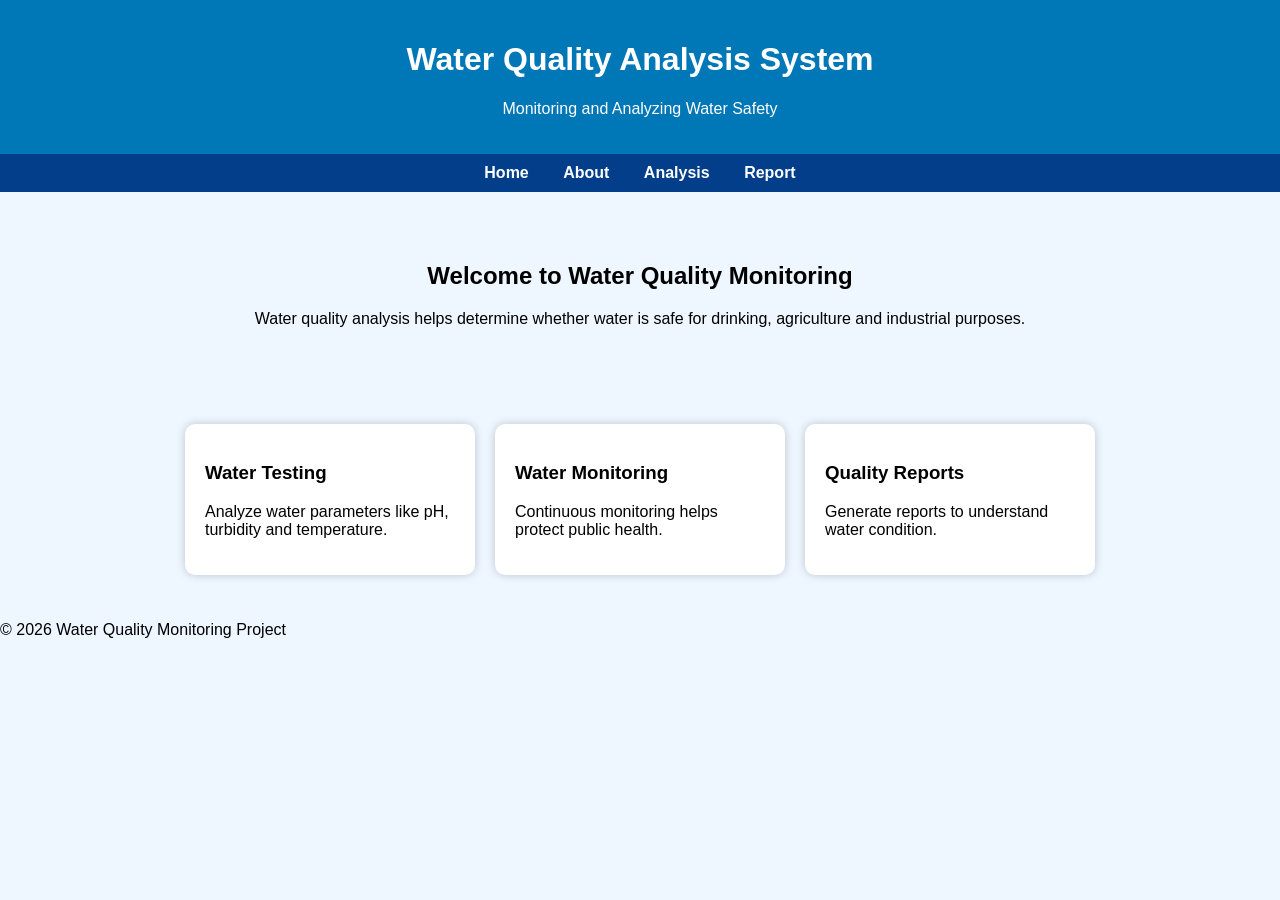
==== index.html @ 038f978b "Project Completed" ====
<!DOCTYPE html>
<html>
<head>
<title>Water Quality Analysis</title>
<link rel="stylesheet" href="style.css">
</head>

<body>

<header>
<h1>Water Quality Analysis System</h1>
<p>Monitoring and Analyzing Water Safety</p>
</header>

<nav>
<a href="index.html">Home</a>
<a href="about.html">About</a>
<a href="analysis.html">Analysis</a>
<a href="report.html">Report</a>
</nav>

<section class="hero">
<h2>Welcome to Water Quality Monitoring</h2>

<p>
Water quality analysis helps determine whether water is safe
for drinking, agriculture and industrial purposes.
</p>

</section>

<section class="features">

<div class="card">
<h3>Water Testing</h3>
<p>Analyze water parameters like pH, turbidity and temperature.</p>
</div>

<div class="card">
<h3>Water Monitoring</h3>
<p>Continuous monitoring helps protect public health.</p>
</div>

<div class="card">
<h3>Quality Reports</h3>
<p>Generate reports to understand water condition.</p>
</div>

</section>

<footer>
<p>© 2026 Water Quality Monitoring Project</p>
</footer>

</body>
</html>
---- style.css ----
body{
font-family: Arial;
margin:0;
background:#eef6ff;
}

header{
background:#0077b6;
color:white;
text-align:center;
padding:20px;
}

nav{
background:#023e8a;
padding:10px;
text-align:center;
}

nav a{
color:white;
margin:15px;
text-decoration:none;
font-weight:bold;
}

nav a:hover{
color:#90e0ef;
}

.hero{
text-align:center;
padding:50px;
}

.features{
display:flex;
justify-content:center;
gap:20px;
padding:30px;
}

.card{
background:white;
padding:20px;
width:250px;
box-shadow:0 0 10px rgba(0,0,0,0.2);
border-radius:10px;
}

.form-container{
width:60%;
margin:auto;
background:white;
padding:30px;
margin-top:30px;
border-radius:10px;
}

form{
display:flex;
flex-direction:column;
}

input{
padding:10px;
margin-top:10px;
}

button{
margin-top:20px;
padding:10px;
background:#0096c7;
color:white;
border:none;
}

table{
width:70%;
margin:auto;
border-collapse:collapse;
}

th,td{
border:1px solid black;
padding:10px;
text-align:center;
}
```css
.analysis-container{
width:60%;
margin:auto;
background:white;
padding:30px;
margin-top:30px;
border-radius:10px;
box-shadow:0 0 10px rgba(0,0,0,0.2);
}

.report-container{
width:60%;
margin:auto;
background:white;
padding:30px;
margin-top:30px;
border-radius:10px;
box-shadow:0 0 10px rgba(0,0,0,0.2);
font-size:18px;
}

form{
display:flex;
flex-direction:column;
}

input{
padding:10px;
margin-top:10px;
}

button{
margin-top:20px;
padding:12px;
background:#0077b6;
color:white;
border:none;
cursor:pointer;
}
```
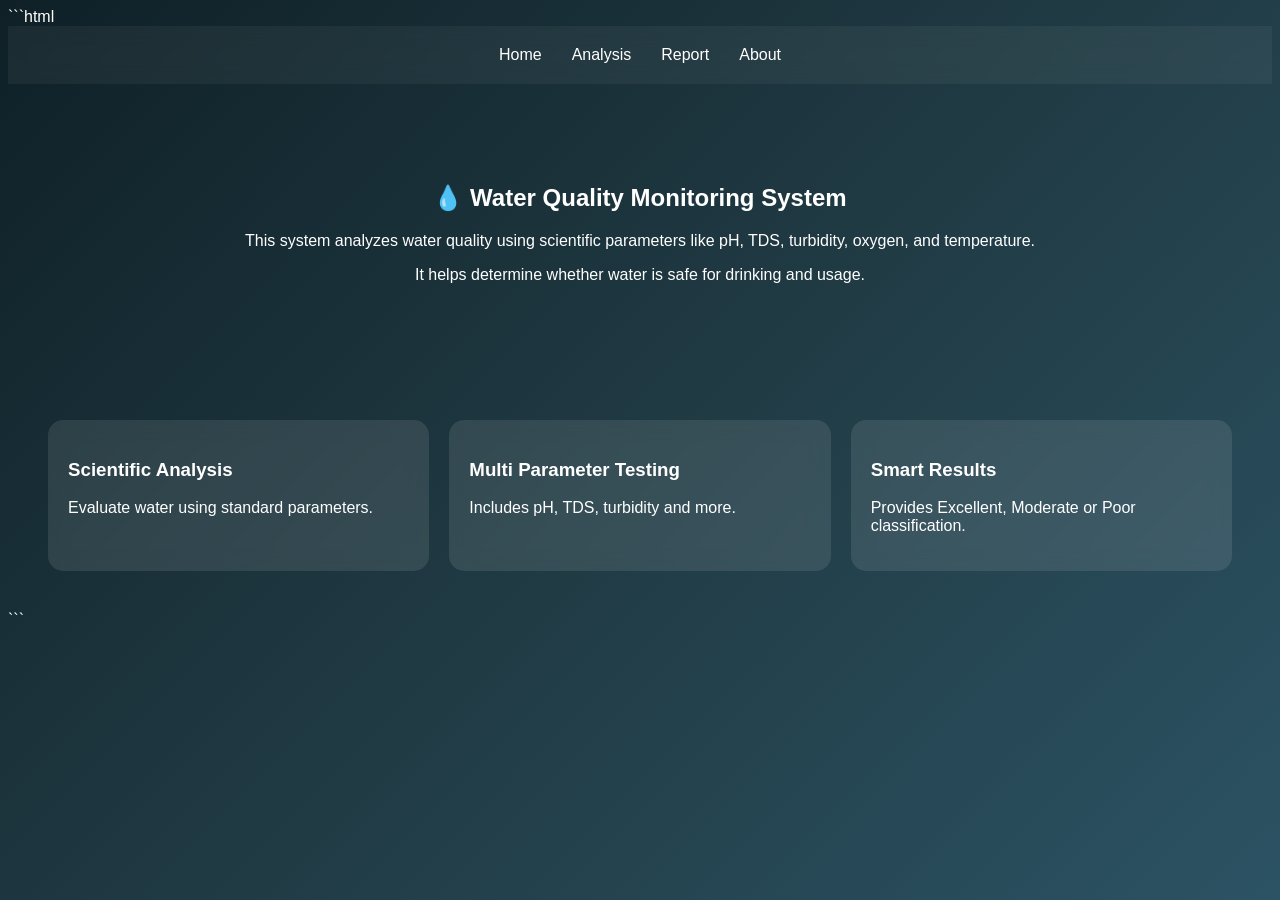
==== commit 86013aec: "Project Updated" ====
--- a/index.html
+++ b/index.html
@@ -1,56 +1,54 @@
+```html
 <!DOCTYPE html>
 <html>
 <head>
-<title>Water Quality Analysis</title>
+<title>Water Quality</title>
 <link rel="stylesheet" href="style.css">
 </head>
 
 <body>
 
-<header>
-<h1>Water Quality Analysis System</h1>
-<p>Monitoring and Analyzing Water Safety</p>
-</header>
-
 <nav>
 <a href="index.html">Home</a>
-<a href="about.html">About</a>
 <a href="analysis.html">Analysis</a>
 <a href="report.html">Report</a>
+<a href="about.html">About</a>
 </nav>
 
 <section class="hero">
-<h2>Welcome to Water Quality Monitoring</h2>
+
+<h1>💧 Water Quality Monitoring System</h1>
 
 <p>
-Water quality analysis helps determine whether water is safe
-for drinking, agriculture and industrial purposes.
+This system analyzes water quality using scientific parameters 
+like pH, TDS, turbidity, oxygen, and temperature.
+</p>
+
+<p>
+It helps determine whether water is safe for drinking and usage.
 </p>
 
 </section>
 
-<section class="features">
+<section class="grid">
 
 <div class="card">
-<h3>Water Testing</h3>
-<p>Analyze water parameters like pH, turbidity and temperature.</p>
+<h3>Scientific Analysis</h3>
+<p>Evaluate water using standard parameters.</p>
 </div>
 
 <div class="card">
-<h3>Water Monitoring</h3>
-<p>Continuous monitoring helps protect public health.</p>
+<h3>Multi Parameter Testing</h3>
+<p>Includes pH, TDS, turbidity and more.</p>
 </div>
 
 <div class="card">
-<h3>Quality Reports</h3>
-<p>Generate reports to understand water condition.</p>
+<h3>Smart Results</h3>
+<p>Provides Excellent, Moderate or Poor classification.</p>
 </div>
 
 </section>
 
-<footer>
-<p>© 2026 Water Quality Monitoring Project</p>
-</footer>
-
 </body>
-</html>+</html>
+```
--- a/style.css
+++ b/style.css
@@ -1,129 +1,103 @@
-body{
-font-family: Arial;
+```css
+@import url('https://fonts.googleapis.com/css2?family=Poppins:wght@300;500;700&display=swap');
+
+*{
 margin:0;
-background:#eef6ff;
+padding:0;
+box-sizing:border-box;
 }
 
-header{
-background:#0077b6;
+body{
+font-family:'Poppins',sans-serif;
+background:linear-gradient(135deg,#0f2027,#203a43,#2c5364);
 color:white;
-text-align:center;
-padding:20px;
 }
 
+/* NAVBAR */
 nav{
-background:#023e8a;
-padding:10px;
-text-align:center;
+display:flex;
+justify-content:center;
+gap:30px;
+padding:20px;
+background:rgba(255,255,255,0.05);
+backdrop-filter:blur(10px);
 }
 
 nav a{
 color:white;
-margin:15px;
 text-decoration:none;
-font-weight:bold;
+transition:0.3s;
 }
 
 nav a:hover{
-color:#90e0ef;
+color:#00e5ff;
 }
 
+/* HERO */
 .hero{
 text-align:center;
-padding:50px;
+padding:80px 20px;
 }
 
-.features{
-display:flex;
-justify-content:center;
+/* GRID */
+.grid{
+display:grid;
+grid-template-columns:repeat(auto-fit,minmax(250px,1fr));
 gap:20px;
-padding:30px;
+padding:40px;
 }
 
+/* CARD */
 .card{
-background:white;
+background:rgba(255,255,255,0.1);
 padding:20px;
-width:250px;
-box-shadow:0 0 10px rgba(0,0,0,0.2);
-border-radius:10px;
+border-radius:15px;
+backdrop-filter:blur(10px);
+transition:0.3s;
 }
 
+.card:hover{
+transform:translateY(-10px);
+}
+
+/* FORM */
 .form-container{
 width:60%;
 margin:auto;
-background:white;
-padding:30px;
-margin-top:30px;
-border-radius:10px;
-}
-
-form{
-display:flex;
-flex-direction:column;
+margin-top:40px;
 }
 
 input{
-padding:10px;
+width:100%;
+padding:12px;
 margin-top:10px;
+border:none;
+border-radius:8px;
 }
 
-button{
-margin-top:20px;
-padding:10px;
-background:#0096c7;
-color:white;
-border:none;
-}
-
-table{
-width:70%;
-margin:auto;
-border-collapse:collapse;
-}
-
-th,td{
-border:1px solid black;
-padding:10px;
-text-align:center;
-}
-```css
-.analysis-container{
-width:60%;
-margin:auto;
-background:white;
-padding:30px;
-margin-top:30px;
-border-radius:10px;
-box-shadow:0 0 10px rgba(0,0,0,0.2);
-}
-
-.report-container{
-width:60%;
-margin:auto;
-background:white;
-padding:30px;
-margin-top:30px;
-border-radius:10px;
-box-shadow:0 0 10px rgba(0,0,0,0.2);
-font-size:18px;
-}
-
-form{
-display:flex;
-flex-direction:column;
-}
-
-input{
-padding:10px;
-margin-top:10px;
-}
-
+/* BUTTON */
 button{
 margin-top:20px;
 padding:12px;
-background:#0077b6;
+border:none;
+border-radius:8px;
+background:linear-gradient(45deg,#00c6ff,#0072ff);
 color:white;
-border:none;
 cursor:pointer;
 }
+
+/* REPORT */
+.report-box{
+width:60%;
+margin:auto;
+margin-top:40px;
+padding:30px;
+background:rgba(255,255,255,0.1);
+border-radius:15px;
+}
+
+/* COLORS */
+.good{color:#00ffae;}
+.medium{color:#ffd166;}
+.bad{color:#ff4d6d;}
 ```
